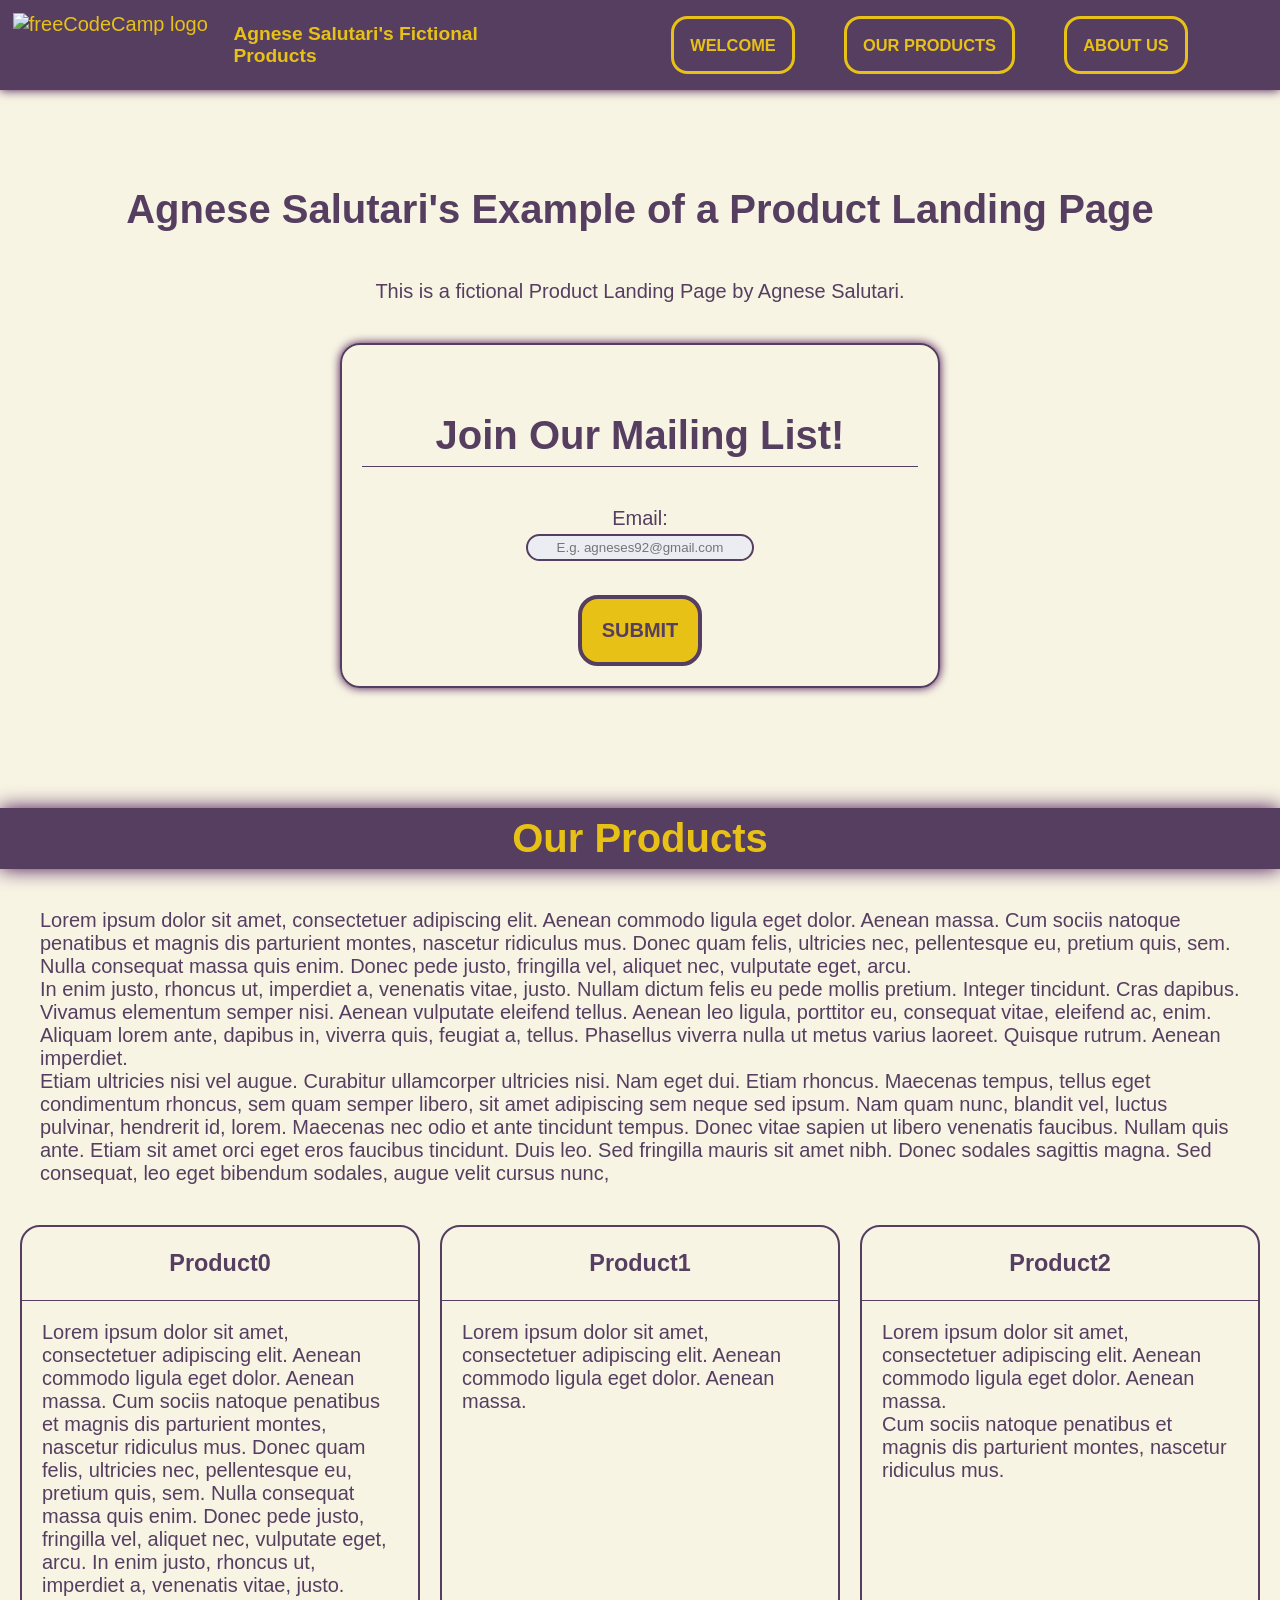
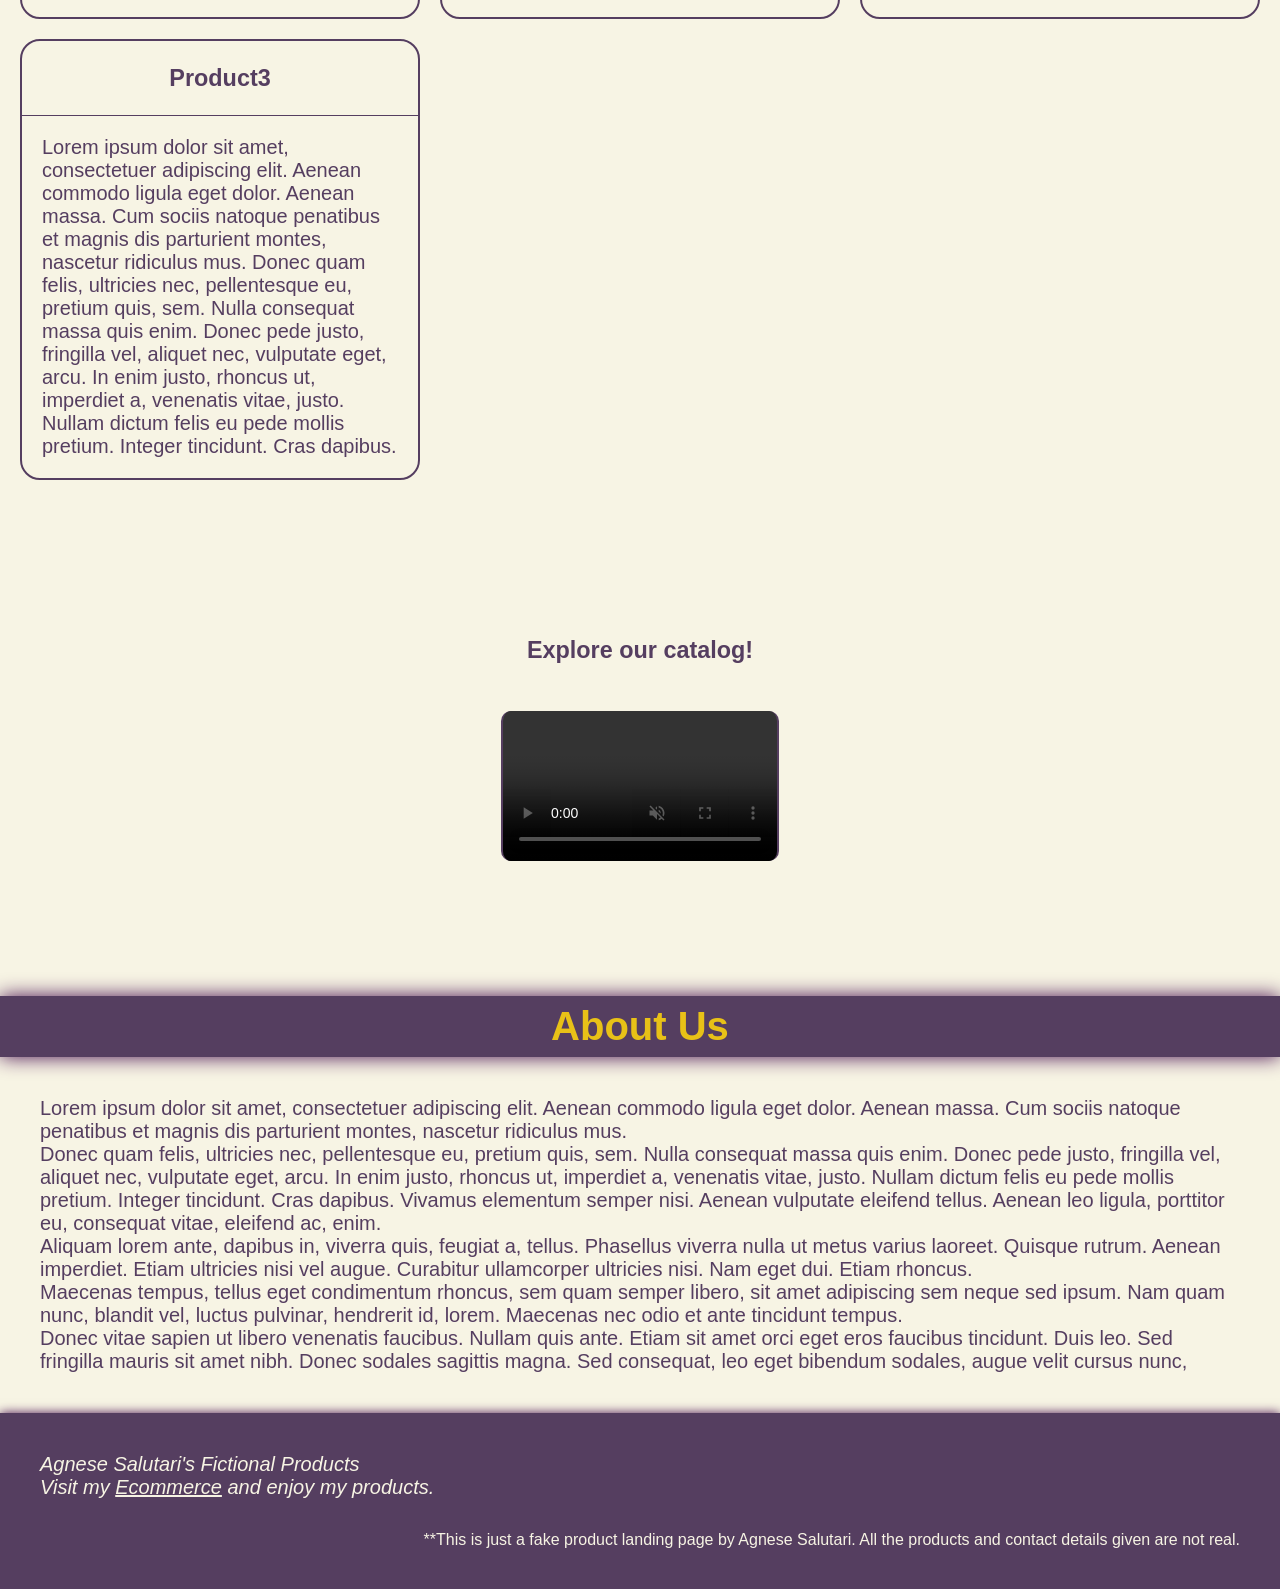
==== BuildAProductLandingPage/index.html @ 221541fa "BuildAProductLandingPage added." ====
<!DOCTYPE html>
<html lang="en">
<head>
  <meta charset="UTF-8" />
  <meta name="viewport" content="width=device-width, initial-scale=1.0">
  <meta name="description" content="An Example of Product Landing Page by Agnese Salutari">
  <meta name="author" content="Agnese Salutari">
  <title>Product Landing Page</title>

  <link rel="stylesheet" href="styles.css">
</head>

<body>

  <header id="header">
    <div id="identity">
      <img id="header-img" src="https://upload.wikimedia.org/wikipedia/commons/3/39/FreeCodeCamp_logo.png?_=20191220141126" alt="freeCodeCamp logo" loading="lazy">
      <h1 class="title">Agnese Salutari's Fictional Products</h1>
    </div>

    <nav id="nav-bar" aria-label="Main navigation">
      <a class="nav-link" href="#welcome">Welcome</a>
      <a class="nav-link" href="#our-products">Our Products</a>
      <a class="nav-link" href="#about-us">About Us</a>
    </nav>
  </header>

  <main>
    <div id="sections">
      <section id="welcome">
        <h2>Agnese Salutari's Example of a Product Landing Page</h2>
        <div class="intro">
          <p>This is a fictional Product Landing Page by Agnese Salutari.</p>
        </div>
        <form id="form" action="https://www.freecodecamp.org/email-submit" method="POST">
          <h2>Join our mailing list!</h2>
          <label for="email">Email:<input id="email" type="email" name="email" placeholder="E.g. agneses92@gmail.com"></label>
          <input id="submit" type="submit" value="Submit">
        </form>
      </section>

      <section id="our-products">
        <h2>Our Products</h2>
        <div class="intro">
          <p>Lorem ipsum dolor sit amet, consectetuer adipiscing elit. Aenean commodo ligula eget dolor. Aenean massa. Cum sociis natoque penatibus et magnis dis parturient montes, nascetur ridiculus mus. Donec quam felis, ultricies nec, pellentesque eu, pretium quis, sem. Nulla consequat massa quis enim. Donec pede justo, fringilla vel, aliquet nec, vulputate eget, arcu.</p>
          <p>In enim justo, rhoncus ut, imperdiet a, venenatis vitae, justo. Nullam dictum felis eu pede mollis pretium. Integer tincidunt. Cras dapibus. Vivamus elementum semper nisi. Aenean vulputate eleifend tellus. Aenean leo ligula, porttitor eu, consequat vitae, eleifend ac, enim. Aliquam lorem ante, dapibus in, viverra quis, feugiat a, tellus. Phasellus viverra nulla ut metus varius laoreet. Quisque rutrum. Aenean imperdiet.</p>
          <p>Etiam ultricies nisi vel augue. Curabitur ullamcorper ultricies nisi. Nam eget dui. Etiam rhoncus. Maecenas tempus, tellus eget condimentum rhoncus, sem quam semper libero, sit amet adipiscing sem neque sed ipsum. Nam quam nunc, blandit vel, luctus pulvinar, hendrerit id, lorem. Maecenas nec odio et ante tincidunt tempus. Donec vitae sapien ut libero venenatis faucibus. Nullam quis ante. Etiam sit amet orci eget eros faucibus tincidunt. Duis leo. Sed fringilla mauris sit amet nibh. Donec sodales sagittis magna. Sed consequat, leo eget bibendum sodales, augue velit cursus nunc,</p>
        </div>

        <div id="product-cards">
          <article class="product">
            <h3>Product0</h3>
            <div class="product-description">
              <p>Lorem ipsum dolor sit amet, consectetuer adipiscing elit. Aenean commodo ligula eget dolor. Aenean massa. Cum sociis natoque penatibus et magnis dis parturient montes, nascetur ridiculus mus. Donec quam felis, ultricies nec, pellentesque eu, pretium quis, sem. Nulla consequat massa quis enim. Donec pede justo, fringilla vel, aliquet nec, vulputate eget, arcu. In enim justo, rhoncus ut, imperdiet a, venenatis vitae, justo.</p>
            </div>
          </article>
          <article class="product">
            <h3>Product1</h3>
            <div class="product-description">
              <p>Lorem ipsum dolor sit amet, consectetuer adipiscing elit. Aenean commodo ligula eget dolor. Aenean massa.</p>
            </div>
          </article>
          <article class="product">
            <h3>Product2</h3>
            <div class="product-description">
              <p>Lorem ipsum dolor sit amet, consectetuer adipiscing elit. Aenean commodo ligula eget dolor. Aenean massa.</p>
              <p>Cum sociis natoque penatibus et magnis dis parturient montes, nascetur ridiculus mus.</p>
            </div>
          </article>
          <article class="product">
            <h3>Product3</h3>
            <div class="product-description">
              <p>Lorem ipsum dolor sit amet, consectetuer adipiscing elit. Aenean commodo ligula eget dolor. Aenean massa. Cum sociis natoque penatibus et magnis dis parturient montes, nascetur ridiculus mus. Donec quam felis, ultricies nec, pellentesque eu, pretium quis, sem. Nulla consequat massa quis enim. Donec pede justo, fringilla vel, aliquet nec, vulputate eget, arcu. In enim justo, rhoncus ut, imperdiet a, venenatis vitae, justo. Nullam dictum felis eu pede mollis pretium. Integer tincidunt. Cras dapibus.</p>
            </div>
          </article>
        </div>

        <article class="promo-video">
          <h3 id="video-description">Explore our catalog!</h3>
          <video id="video" controls loop autoplay muted aria-labelledby="video-description">
            <source src="../docs/videos/Video0.mp4" type="video/mp4">
          </video>
        </article>

      </section>

      <section id="about-us">
        <h2>About Us</h2>
          <div class="description">
            <p>Lorem ipsum dolor sit amet, consectetuer adipiscing elit. Aenean commodo ligula eget dolor.
                  Aenean massa. Cum sociis natoque penatibus et magnis dis parturient montes, nascetur ridiculus mus.</p>
            <p>Donec quam felis, ultricies nec, pellentesque eu, pretium quis, sem. Nulla consequat massa quis enim.
                  Donec pede justo, fringilla vel, aliquet nec, vulputate eget, arcu. In enim justo, rhoncus ut, imperdiet a,
                  venenatis vitae, justo. Nullam dictum felis eu pede mollis pretium. Integer tincidunt. Cras dapibus.
                  Vivamus elementum semper nisi. Aenean vulputate eleifend tellus. Aenean leo ligula, porttitor eu, consequat
                  vitae, eleifend ac, enim.</p>
            <p>Aliquam lorem ante, dapibus in, viverra quis, feugiat a, tellus. Phasellus viverra nulla ut metus varius
                  laoreet. Quisque rutrum. Aenean imperdiet. Etiam ultricies nisi vel augue. Curabitur ullamcorper
                  ultricies nisi. Nam eget dui. Etiam rhoncus.</p>
            <p>Maecenas tempus, tellus eget condimentum rhoncus, sem quam semper libero, sit amet adipiscing sem neque sed ipsum.
                  Nam quam nunc, blandit vel, luctus pulvinar, hendrerit id, lorem. Maecenas nec odio et ante tincidunt tempus.</p>
            <p>Donec vitae sapien ut libero venenatis faucibus. Nullam quis ante. Etiam sit amet orci eget eros faucibus tincidunt.
                  Duis leo. Sed fringilla mauris sit amet nibh. Donec sodales sagittis magna. Sed consequat, leo eget bibendum
                  sodales, augue velit cursus nunc,</p>
          </div>
      </section>

    </div>
  </main>

  <footer class="shadowed-txt">
    <address id="contacts">
      <p class="identity">Agnese Salutari's Fictional Products</p>
      <p>Visit my
        <a id="ecommerce-link" href="https://www.github.com/agnsal" target="_blank" rel="noopener noreferrer">Ecommerce</a>
      and enjoy my products.
      </p>
    </address>

    <p class="note">**This is just a fake product landing page by Agnese Salutari. All the products and contact details given are not real.</p>
  </footer>

</body>

</html>
---- BuildAProductLandingPage/styles.css ----
/* Variables */
:root {
    --color-primary: #553E60;
    --color-secondary: #E8C117;
    --color-tertiary: #460D4E;
    --color-light-0: #F7F4E4;
    --color-light-1: #EBEDF2;
}

*,
*::before,
*::after {
    margin: 0;
    padding: 0;
    box-sizing: border-box;
}

html {
    font-family: sans-serif;
    font-size: clamp(1rem, 1vw + 0.5rem, 1.25rem);
    min-height: 320px;
    background-color: var(--color-light-0);
    color: var(--color-primary);
    width: 100%;
}

body {
    width: 100%;
    font-size: inherit;
}

#header,
footer,
#our-products h2,
#about-us h2 {
    box-shadow: 0 0 0.5em var(--color-tertiary);
}

#header,
footer {
    background-color: var(--color-primary);
    width: 100%;
}

#header {
    color: var(--color-secondary);
    position: fixed;
    top: 0;
    z-index: 1;
    height: 10svh;
    display: inline-flex;
}

#identity {
    display: flex;
}

#header-img {
    max-width: 18vw;
    max-height: 8svh;
    aspect-ratio: auto;
    object-fit: contain;
    margin: 1vw;
}

#header .title {
    max-width: 28vw;
    font-size: clamp(0.5em, 1.5vw, 10em);
    align-self: center;
    padding: 1vw;
}

#nav-bar {
    width: 48vw;
    margin: auto;
    padding: 0 1vw;
    display: flex;
    flex-direction: row;
    align-items: center;
    justify-content: space-evenly;
    gap: 1vw;
    height: 100%;
}
#nav-bar a,
#submit {
    border-radius: 1em;
    padding: 1em;
    text-transform: uppercase;
    font-weight: bold;
    border: 0.2em solid;
}
#nav-bar a {
    text-decoration: none;
    background-color: var(--color-primary);
    color: var(--color-secondary);
    border-color: var(--color-secondary);
    font-size: clamp(0.5rem, 0.5vw + 0.5rem, 2rem);
}


main {
    width: 100%;
    padding: 11svh 0 2em 0;
}

#welcome,
#our-products,
#about-us {
    scroll-margin-top: 11svh;
}

#welcome {
    width: 100%;
    padding: 2em;
    text-align: center;
}
#sections h2 {
    font-size: 2em;
    margin: 1em auto;
    padding: 0.2em 0;
    width: 100%;
    text-align: center;
}
#sections .intro,
.description {
    padding: 0 2em;
}

form {
    width: 50%;
    min-width: fit-content;
    padding: 1em;
    text-align: center;
    margin: 2em auto;
    border: 2px solid var(--color-primary);
    border-radius: 1em;
    box-shadow: 0 0 0.5em var(--color-tertiary);
    display: flex;
    flex-direction: column;
    align-items: center;
    justify-content: center;
}
form h2 {
    margin: 1em 0;
    text-transform: capitalize;
    border-bottom: 1px solid var(--color-primary);
    width: 100%;
    padding-bottom: 1em;
}
#email {
    margin: 0.3em auto;
    border-radius: 2em;
    border: 0.2em solid var(--color-primary);
    color: var(--color-primary);
    background-color: var(--color-light-1);
    text-align: center;
    height: 2em;
    width: 100%;
    min-width: fit-content;
    vertical-align: center;
}
#submit {
    background-color: var(--color-secondary);
    color: var(--color-primary);
    border-color: var(--color-primary);
    margin-top: 1.5em;
    font-size: 1em;
}
#submit:hover,
button:hover {
    cursor: pointer;
}

#our-products h2,
#about-us h2 {
    background-color: var(--color-primary);
    color: var(--color-secondary);
}
#product-cards {
    margin: 1em auto;
    padding: 1em;
    display: grid;
    grid-template-columns: repeat(auto-fill, minmax(20em, 1fr));
    gap: 1em;
}
.product {
    border: 2px solid var(--color-primary);
    border-radius: 1em;
}
.product h3 {
    text-align: center;
    padding: 1em;
    width: 100%;
    border-bottom: 1px solid var(--color-primary);
}
.product-description {
    padding: 1em;
}


.promo-video{
    margin: 10svh auto 15svh auto;
    width: 80vw;
    display: flex;
    flex-direction: column;
    justify-content: center;
    align-items: center;
}
#video-description {
    text-align: center;
    padding: 2em;
}
#video {
    max-width: 100%;
    max-height:100%;
    object-fit: contain;
    padding: 0 2px;
    aspect-ratio: 1.85 / 1;
    background-color: var(--color-primary);
    border-radius: 0.5em;
}



footer,
footer a {
    color: var(--color-light-0);
}

footer {
    padding: 2em;
}
.note {
    text-align: right;
    margin: 2em 0 0 0;
    font-size: 0.8em;
}


@media screen and (max-width: 600px) {

    #product-cards {
        grid-template-columns: 1fr;
    }

}


@media screen and (max-width: 500px){

    #header {
        display: grid;
        grid-template-columns: 1fr;
        grid-template-rows: repeat(2, minmax(1em, 1fr));
    }

    #identity {
        width: 100%;
        align-items: center;
        justify-content: center;
    }

    #nav-bar {
        width: 100%;
        margin: 0 auto;
        gap: 1px;
    }
    #nav-bar a {
        padding: 0.5em;
    }

}
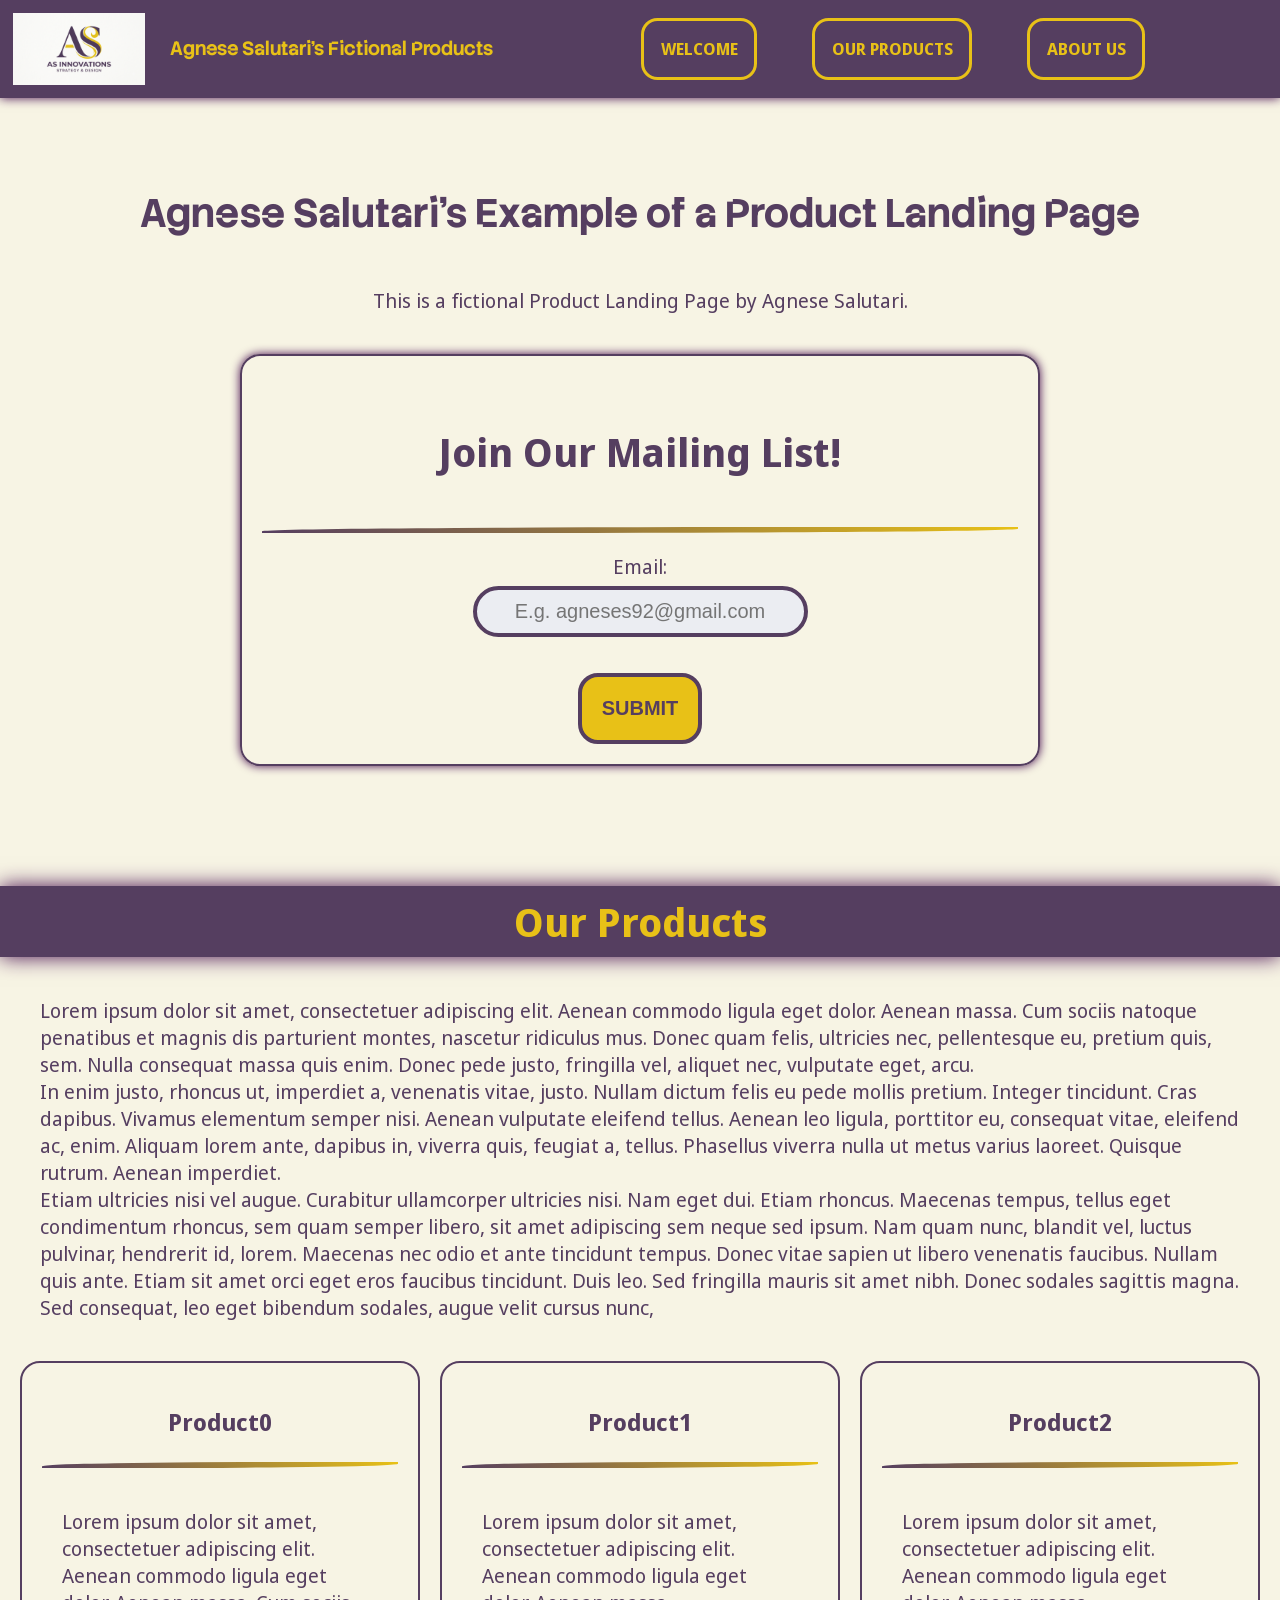
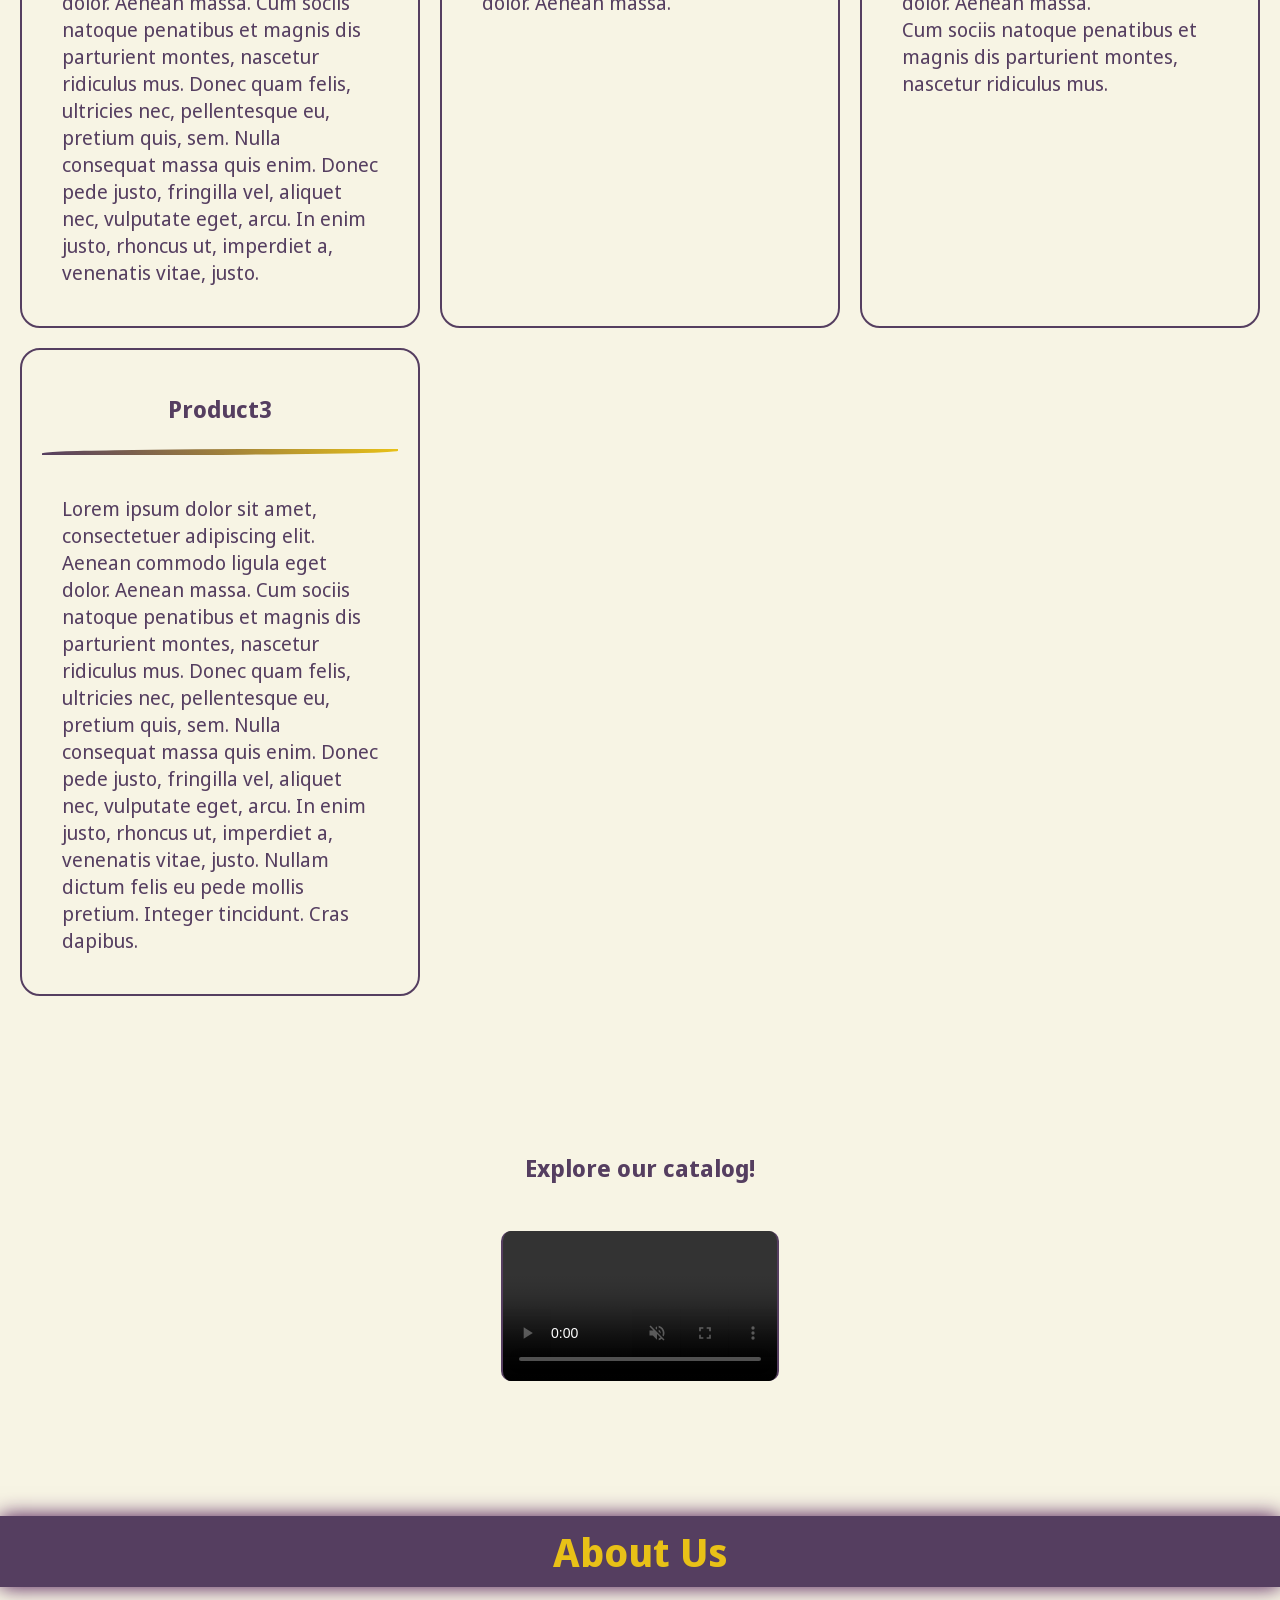
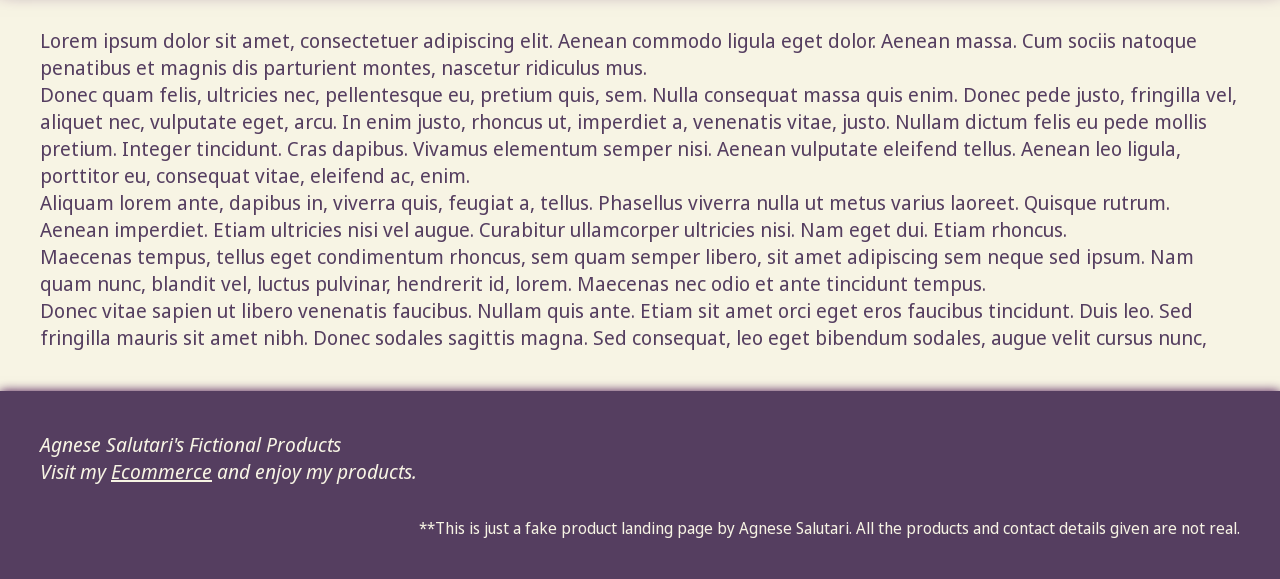
==== commit adb54d88: "Improved" ====
--- a/BuildAProductLandingPage/index.html
+++ b/BuildAProductLandingPage/index.html
@@ -7,6 +7,10 @@
   <meta name="author" content="Agnese Salutari">
   <title>Product Landing Page</title>
 
+  <link rel="icon" href="resources/images/favicon.png" type="image/png">
+  <link rel="preconnect" href="https://fonts.googleapis.com">
+  <link rel="preconnect" href="https://fonts.gstatic.com" crossorigin>
+  <link href="https://fonts.googleapis.com/css2?family=Noto+Sans+Display:ital,wght@0,100..900;1,100..900&family=Stack+Sans+Notch:wght@200..700&display=swap" rel="stylesheet">
   <link rel="stylesheet" href="styles.css">
 </head>
 
@@ -14,7 +18,8 @@
 
   <header id="header">
     <div id="identity">
-      <img id="header-img" src="https://upload.wikimedia.org/wikipedia/commons/3/39/FreeCodeCamp_logo.png?_=20191220141126" alt="freeCodeCamp logo" loading="lazy">
+      <img id="header-img" src="resources/images/logo.png" alt="Agnese Salutari's fictional logo">
+<!--      <img id="header-img" src="resources/images/logo.png" alt="Agnese Salutari's fictional logo" loading="lazy">-->
       <h1 class="title">Agnese Salutari's Fictional Products</h1>
     </div>
 
@@ -34,7 +39,8 @@
         </div>
         <form id="form" action="https://www.freecodecamp.org/email-submit" method="POST">
           <h2>Join our mailing list!</h2>
-          <label for="email">Email:<input id="email" type="email" name="email" placeholder="E.g. agneses92@gmail.com"></label>
+          <hr>
+          <label for="email">Email:<input id="email" type="email" name="email" placeholder="E.g. agneses92@gmail.com" required></label>
           <input id="submit" type="submit" value="Submit">
         </form>
       </section>
@@ -50,18 +56,21 @@
         <div id="product-cards">
           <article class="product">
             <h3>Product0</h3>
+            <hr>
             <div class="product-description">
               <p>Lorem ipsum dolor sit amet, consectetuer adipiscing elit. Aenean commodo ligula eget dolor. Aenean massa. Cum sociis natoque penatibus et magnis dis parturient montes, nascetur ridiculus mus. Donec quam felis, ultricies nec, pellentesque eu, pretium quis, sem. Nulla consequat massa quis enim. Donec pede justo, fringilla vel, aliquet nec, vulputate eget, arcu. In enim justo, rhoncus ut, imperdiet a, venenatis vitae, justo.</p>
             </div>
           </article>
           <article class="product">
             <h3>Product1</h3>
+            <hr>
             <div class="product-description">
               <p>Lorem ipsum dolor sit amet, consectetuer adipiscing elit. Aenean commodo ligula eget dolor. Aenean massa.</p>
             </div>
           </article>
           <article class="product">
             <h3>Product2</h3>
+            <hr>
             <div class="product-description">
               <p>Lorem ipsum dolor sit amet, consectetuer adipiscing elit. Aenean commodo ligula eget dolor. Aenean massa.</p>
               <p>Cum sociis natoque penatibus et magnis dis parturient montes, nascetur ridiculus mus.</p>
@@ -69,6 +78,7 @@
           </article>
           <article class="product">
             <h3>Product3</h3>
+            <hr>
             <div class="product-description">
               <p>Lorem ipsum dolor sit amet, consectetuer adipiscing elit. Aenean commodo ligula eget dolor. Aenean massa. Cum sociis natoque penatibus et magnis dis parturient montes, nascetur ridiculus mus. Donec quam felis, ultricies nec, pellentesque eu, pretium quis, sem. Nulla consequat massa quis enim. Donec pede justo, fringilla vel, aliquet nec, vulputate eget, arcu. In enim justo, rhoncus ut, imperdiet a, venenatis vitae, justo. Nullam dictum felis eu pede mollis pretium. Integer tincidunt. Cras dapibus.</p>
             </div>
@@ -77,7 +87,8 @@
 
         <article class="promo-video">
           <h3 id="video-description">Explore our catalog!</h3>
-          <video id="video" controls loop autoplay muted aria-labelledby="video-description">
+          <video id="video" controls loop muted aria-labelledby="video-description">
+<!--          <video id="video" controls loop autoplay muted aria-labelledby="video-description">-->
             <source src="../docs/videos/Video0.mp4" type="video/mp4">
           </video>
         </article>
--- a/BuildAProductLandingPage/styles.css
+++ b/BuildAProductLandingPage/styles.css
@@ -6,7 +6,12 @@
     --color-tertiary: #460D4E;
     --color-light-0: #F7F4E4;
     --color-light-1: #EBEDF2;
-}
+
+    --color-feedback-success: var(--color-secondary);
+}
+
+
+/* General */
 
 *,
 *::before,
@@ -17,7 +22,7 @@
 }
 
 html {
-    font-family: sans-serif;
+    font-family: "Noto Sans Display", sans-serif;
     font-size: clamp(1rem, 1vw + 0.5rem, 1.25rem);
     min-height: 320px;
     background-color: var(--color-light-0);
@@ -25,9 +30,14 @@
     width: 100%;
 }
 
-body {
-    width: 100%;
-    font-size: inherit;
+
+
+
+/* Header */
+
+h1,
+#welcome > h2 {
+    font-family: "Stack Sans Notch", sans-serif;
 }
 
 #header,
@@ -48,8 +58,9 @@
     position: fixed;
     top: 0;
     z-index: 1;
-    height: 10svh;
+    min-height: 10svh;
     display: inline-flex;
+    overflow-x: auto;
 }
 
 #identity {
@@ -97,7 +108,19 @@
     border-color: var(--color-secondary);
     font-size: clamp(0.5rem, 0.5vw + 0.5rem, 2rem);
 }
-
+#nav-bar a:hover,
+#nav-bar a:focus {
+    box-shadow: 0 0 0.5em var(--color-secondary);
+    transform: scale(110%);
+    outline-color: var(--color-secondary);
+    outline-offset: 0.2em;
+}
+#nav-bar a:active {
+    text-shadow: 0 0 0.5em var(--color-secondary);
+}
+
+
+/* Main */
 
 main {
     width: 100%;
@@ -128,7 +151,8 @@
 }
 
 form {
-    width: 50%;
+    /*width: 50%;*/
+    width: min(40rem, 90%);
     min-width: fit-content;
     padding: 1em;
     text-align: center;
@@ -142,11 +166,8 @@
     justify-content: center;
 }
 form h2 {
-    margin: 1em 0;
     text-transform: capitalize;
-    border-bottom: 1px solid var(--color-primary);
-    width: 100%;
-    padding-bottom: 1em;
+    width: 100%;
 }
 #email {
     margin: 0.3em auto;
@@ -155,21 +176,32 @@
     color: var(--color-primary);
     background-color: var(--color-light-1);
     text-align: center;
-    height: 2em;
+    font-size: 1em;
+    padding: 0.5em;
     width: 100%;
     min-width: fit-content;
     vertical-align: center;
 }
+#email:valid {
+    border-color: var(--color-feedback-success);
+}
 #submit {
-    background-color: var(--color-secondary);
+    background: linear-gradient(45deg, var(--color-secondary) 48%, var(--color-light-0), var(--color-secondary) 52%);
+    /*background-color: var(--color-secondary);*/
     color: var(--color-primary);
     border-color: var(--color-primary);
     margin-top: 1.5em;
     font-size: 1em;
+    background-size: 900% 900%;
+    animation: cta-btn-blink 2s linear 2;
 }
 #submit:hover,
 button:hover {
     cursor: pointer;
+}
+#submit:hover,
+#submit:focus {
+    animation: cta-btn-blink 2s linear infinite;
 }
 
 #our-products h2,
@@ -187,17 +219,25 @@
 .product {
     border: 2px solid var(--color-primary);
     border-radius: 1em;
+    padding: 1em;
 }
 .product h3 {
     text-align: center;
     padding: 1em;
     width: 100%;
-    border-bottom: 1px solid var(--color-primary);
 }
 .product-description {
     padding: 1em;
 }
 
+hr {
+    width: 100%;
+    height: 0.3em;
+    margin-bottom: 1em;
+    border: none;
+    background: linear-gradient(45deg, var(--color-primary), var(--color-secondary));
+    border-radius: 70% 0 70% 0;
+}
 
 .promo-video{
     margin: 10svh auto 15svh auto;
@@ -222,6 +262,7 @@
 }
 
 
+/* Footer */
 
 footer,
 footer a {
@@ -238,6 +279,45 @@
 }
 
 
+
+/* Animations */
+
+@keyframes cta-btn-blink {
+
+    from {
+        background-position: 100% 50%;
+    }
+
+    to {
+        background-position: 0 50%;
+    }
+
+
+}
+
+
+
+/* Media Queries */
+
+@media (prefers-reduced-motion:no-preference) {
+    html {
+        scroll-behavior: smooth;
+    }
+}
+
+@media (prefers-reduced-motion: reduce) {
+    *,
+    *::before,
+    *::after {
+        /*animation-duration: 0.01ms !important;*/
+        /*animation-iteration-count: 1 !important;*/
+        /*transition-duration: 0.01ms !important;*/
+        animation: none !important;
+        transition: none !important;
+        scroll-behavior: auto !important;
+    }
+}
+
 @media screen and (max-width: 600px) {
 
     #product-cards {
